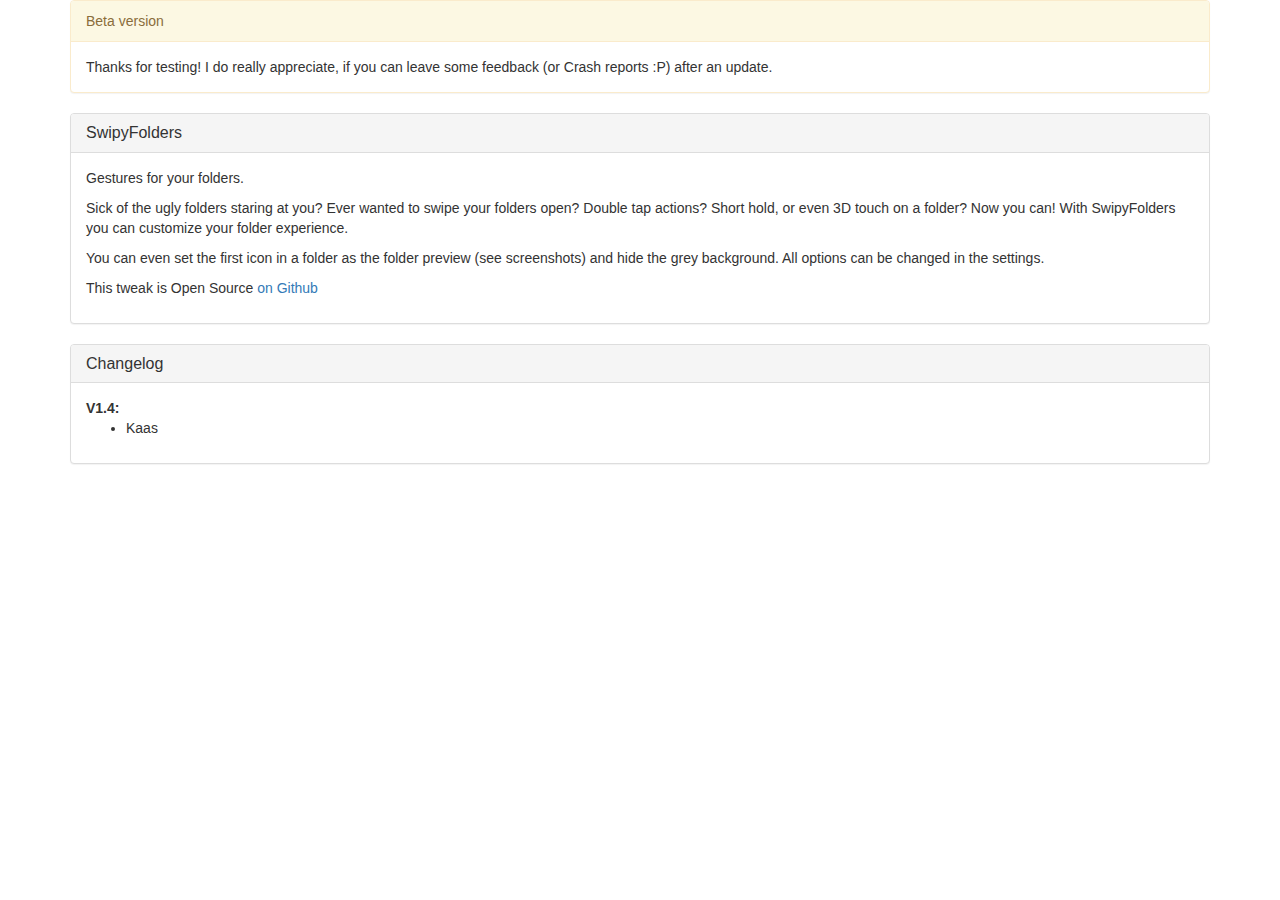
==== depictions/nl.jessevandervelden.swipyfolders/index.html @ cf1651e9 "Update template" ====
<!DOCTYPE html>
<html>
	<head>
		<link rel="stylesheet" href="https://maxcdn.bootstrapcdn.com/bootstrap/3.3.7/css/bootstrap.min.css" integrity="sha384-BVYiiSIFeK1dGmJRAkycuHAHRg32OmUcww7on3RYdg4Va+PmSTsz/K68vbdEjh4u" crossorigin="anonymous">
	</head>
	<body style="background: transparent;">

		<div class="container">

			<div class="panel panel-warning">
				<div class="panel-heading">
					Beta version
				</div>
				<div class="panel-body">
					Thanks for testing! I do really appreciate, if you can leave some feedback (or Crash reports :P) after an update.
				</div>
		   </div>

		   <div class="panel panel-default">
				<div class="panel-heading">
					<h3 class="panel-title">SwipyFolders</h3>
				</div>
				<div class="panel-body">
					<p>Gestures for your folders.</p>
					<p>Sick of the ugly folders staring at you? Ever wanted to swipe your folders open?
					Double tap actions? Short hold, or even 3D touch on a folder?
					Now you can! With SwipyFolders you can customize your folder experience.</p>
					<p>You can even set the first icon in a folder as the folder preview (see screenshots) and hide the grey background.
					All options can be changed in the settings.</p>
					<p>This tweak is Open Source <a href="https://github.com/MegaCookie/SwipyFolders" target="_new">on Github</a></p>
				</div>
			</div>

			 <div class="panel panel-default">
				<div class="panel-heading">
					<h3 class="panel-title">Changelog</h3>
				</div>
				<div class="panel-body">
					<b>V1.4:</b>
					<ul>
						<li>Kaas</li>
					</ul>
				</div>
			</div>

		</div>

	</body>
</html>
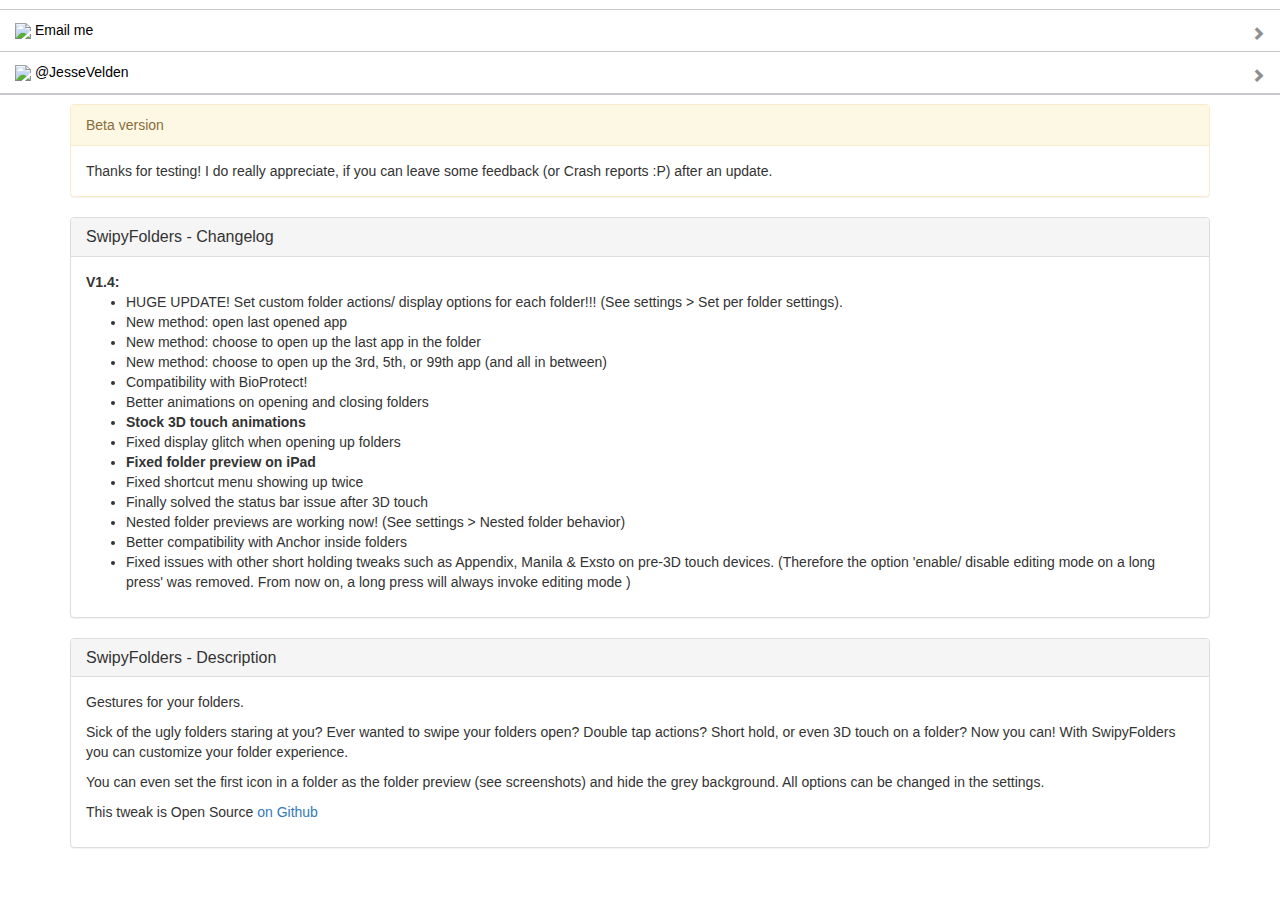
==== commit 2ad61a8b: "Update template again" ====
--- a/depictions/nl.jessevandervelden.swipyfolders/index.html
+++ b/depictions/nl.jessevandervelden.swipyfolders/index.html
@@ -1,9 +1,56 @@
 <!DOCTYPE html>
 <html>
 	<head>
+		<meta name="viewport" content="width=device-width, minimum-scale=1.0, maximum-scale=1.0, user-scalable=no">
 		<link rel="stylesheet" href="https://maxcdn.bootstrapcdn.com/bootstrap/3.3.7/css/bootstrap.min.css" integrity="sha384-BVYiiSIFeK1dGmJRAkycuHAHRg32OmUcww7on3RYdg4Va+PmSTsz/K68vbdEjh4u" crossorigin="anonymous">
+		<style>
+			body {
+				background-color: transparent; 
+				margin-top: 5px;
+			}
+			fieldset {
+				border-top: 1px solid #c8c7cc;
+				position: relative;
+			    display: block;
+			    background-color: #fff;
+			    margin-top: 9px;
+			    margin-bottom: 9px;
+			    border-bottom: 1px solid #c8c7cc;
+			}
+			fieldset > a {
+				color: black;
+				display: block;
+				min-height: 42px;
+			    padding: 10px 15px 10px 15px;
+			    border-bottom: 1px solid #c8c7cc;
+			}
+			fieldset > a:active,  fieldset > a:hover{
+				color: black;
+				text-decoration: none;
+			}
+			fieldset > a > .glyphicon {
+				line-height: 1.8;
+				color: #8f8f90;
+			}
+			fieldset > a > img {
+				width: 30px;
+			}
+		</style>
 	</head>
-	<body style="background: transparent;">
+	<body>
+
+			<fieldset>
+				<a href="mailto:mail@jessevandervelden.nl">
+					<img class="icon" src="https://repo.ioscreatix.com/icon/default/email.png">
+					Email me
+					<span class="glyphicon glyphicon-chevron-right pull-right" aria-hidden="true"></span>
+				</a>
+				<a href="https://twitter.com/JesseVelden" target="_new">
+					<img class="icon" src="https://repo.ioscreatix.com/icon/default/twitter.png">
+					@JesseVelden
+					<span class="glyphicon glyphicon-chevron-right pull-right" aria-hidden="true"></span>
+				</a>
+			</fieldset>
 
 		<div class="container">
 
@@ -14,11 +61,37 @@
 				<div class="panel-body">
 					Thanks for testing! I do really appreciate, if you can leave some feedback (or Crash reports :P) after an update.
 				</div>
-		   </div>
+			</div>
 
-		   <div class="panel panel-default">
+			<div class="panel panel-default">
 				<div class="panel-heading">
-					<h3 class="panel-title">SwipyFolders</h3>
+					<h3 class="panel-title">SwipyFolders - Changelog</h3>
+				</div>
+				<div class="panel-body">
+					<b>V1.4:</b>
+					<ul>
+						<li>HUGE UPDATE! Set custom folder actions/ display options for each folder!!! (See settings > Set per folder settings).</li>
+						<li>New method: open last opened app</li>
+						<li>New method: choose to open up the last app in the folder</li>
+						<li>New method: choose to open up the 3rd, 5th, or 99th app (and all in between)</li>
+						<li>Compatibility with BioProtect!</li>
+						<li>Better animations on opening and closing folders</li>
+						<li><strong>Stock 3D touch animations</strong></li>
+						<li>Fixed display glitch when opening up folders</li>
+						<li><strong>Fixed folder preview on iPad</strong></li>
+						<li>Fixed shortcut menu showing up twice</li>
+						<li>Finally solved the status bar issue after 3D touch</li>
+						<li>Nested folder previews are working now! (See settings > Nested folder behavior)</li>
+						<li>Better compatibility with Anchor inside folders</li>
+						<li>Fixed issues with other short holding tweaks such as Appendix, Manila &amp; Exsto on pre-3D touch devices. (Therefore the option 'enable/ disable editing mode on a long press' was removed. From now on, a long press will always invoke editing mode )
+						</li>
+					</ul>
+				</div>
+			</div>
+
+			<div class="panel panel-default">
+				<div class="panel-heading">
+					<h3 class="panel-title">SwipyFolders - Description</h3>
 				</div>
 				<div class="panel-body">
 					<p>Gestures for your folders.</p>
@@ -31,18 +104,6 @@
 				</div>
 			</div>
 
-			 <div class="panel panel-default">
-				<div class="panel-heading">
-					<h3 class="panel-title">Changelog</h3>
-				</div>
-				<div class="panel-body">
-					<b>V1.4:</b>
-					<ul>
-						<li>Kaas</li>
-					</ul>
-				</div>
-			</div>
-
 		</div>
 
 	</body>
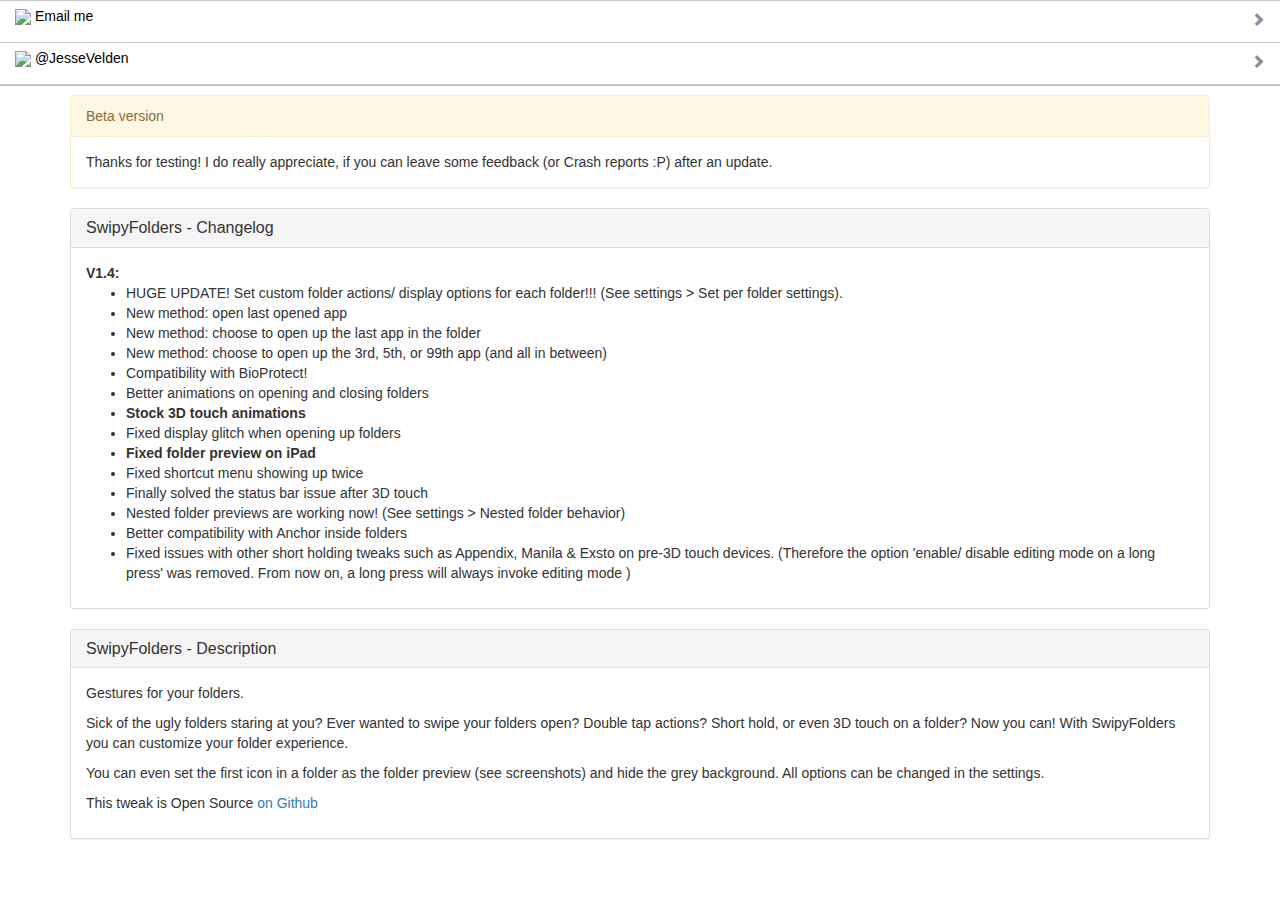
==== commit 4872ea70: "Template update" ====
--- a/depictions/nl.jessevandervelden.swipyfolders/index.html
+++ b/depictions/nl.jessevandervelden.swipyfolders/index.html
@@ -6,22 +6,21 @@
 		<style>
 			body {
 				background-color: transparent; 
-				margin-top: 5px;
 			}
 			fieldset {
 				border-top: 1px solid #c8c7cc;
 				position: relative;
 			    display: block;
 			    background-color: #fff;
-			    margin-top: 9px;
 			    margin-bottom: 9px;
 			    border-bottom: 1px solid #c8c7cc;
 			}
 			fieldset > a {
+				font-family: arial;
 				color: black;
 				display: block;
 				min-height: 42px;
-			    padding: 10px 15px 10px 15px;
+			    padding: 5px 15px 5px 15px;
 			    border-bottom: 1px solid #c8c7cc;
 			}
 			fieldset > a:active,  fieldset > a:hover{
@@ -40,7 +39,7 @@
 	<body>
 
 			<fieldset>
-				<a href="mailto:mail@jessevandervelden.nl">
+				<a href="mailto:mail@jessevandervelden.nl?subject=SwipyFolders">
 					<img class="icon" src="https://repo.ioscreatix.com/icon/default/email.png">
 					Email me
 					<span class="glyphicon glyphicon-chevron-right pull-right" aria-hidden="true"></span>
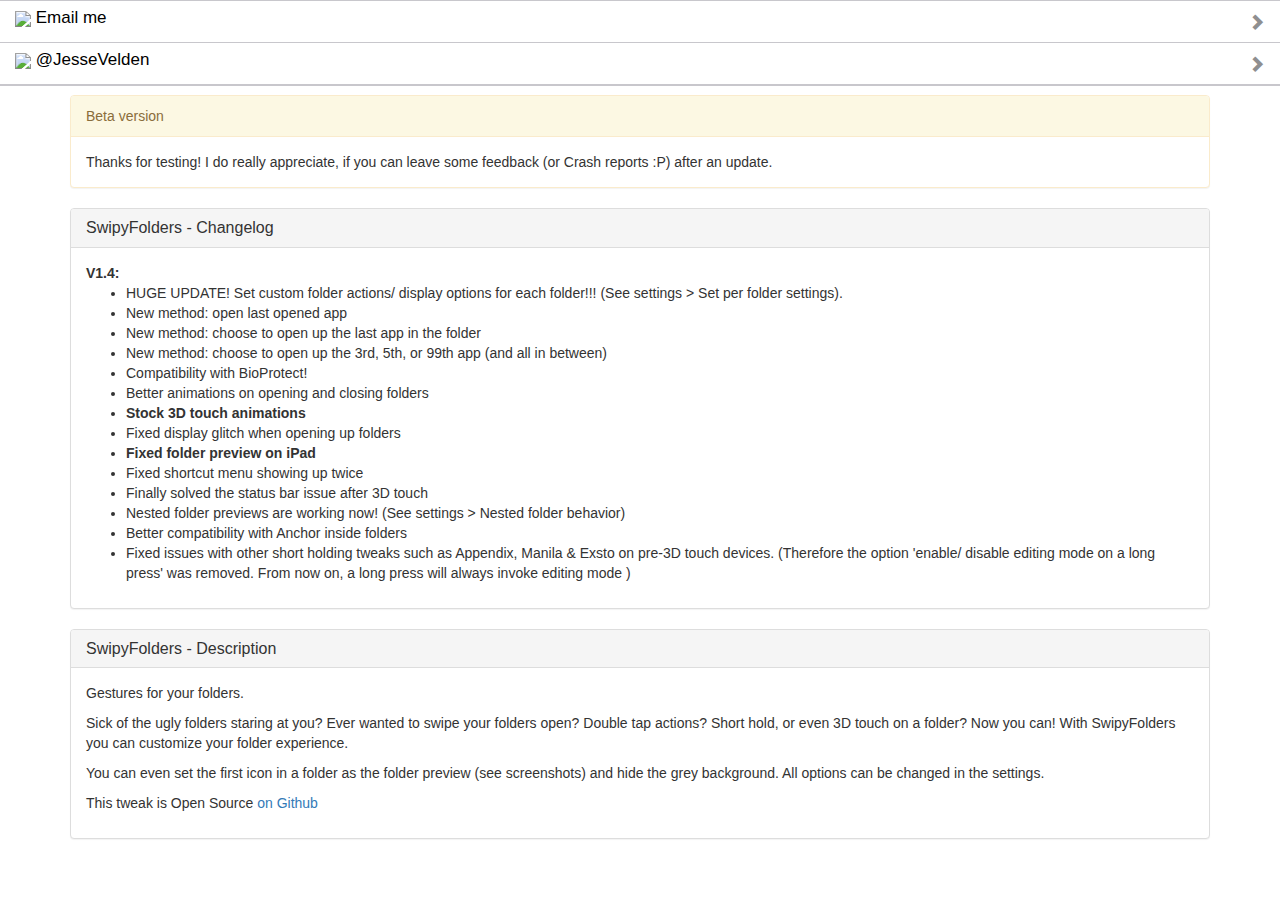
==== commit f0407e8e: "Use seperate style.css" ====
--- a/depictions/nl.jessevandervelden.swipyfolders/index.html
+++ b/depictions/nl.jessevandervelden.swipyfolders/index.html
@@ -3,53 +3,22 @@
 	<head>
 		<meta name="viewport" content="width=device-width, minimum-scale=1.0, maximum-scale=1.0, user-scalable=no">
 		<link rel="stylesheet" href="https://maxcdn.bootstrapcdn.com/bootstrap/3.3.7/css/bootstrap.min.css" integrity="sha384-BVYiiSIFeK1dGmJRAkycuHAHRg32OmUcww7on3RYdg4Va+PmSTsz/K68vbdEjh4u" crossorigin="anonymous">
-		<style>
-			body {
-				background-color: transparent; 
-			}
-			fieldset {
-				border-top: 1px solid #c8c7cc;
-				position: relative;
-			    display: block;
-			    background-color: #fff;
-			    margin-bottom: 9px;
-			    border-bottom: 1px solid #c8c7cc;
-			}
-			fieldset > a {
-				font-family: arial;
-				color: black;
-				display: block;
-				min-height: 42px;
-			    padding: 5px 15px 5px 15px;
-			    border-bottom: 1px solid #c8c7cc;
-			}
-			fieldset > a:active,  fieldset > a:hover{
-				color: black;
-				text-decoration: none;
-			}
-			fieldset > a > .glyphicon {
-				line-height: 1.8;
-				color: #8f8f90;
-			}
-			fieldset > a > img {
-				width: 30px;
-			}
-		</style>
+		<link rel="stylesheet" href="../style.css">
 	</head>
 	<body>
 
-			<fieldset>
-				<a href="mailto:mail@jessevandervelden.nl?subject=SwipyFolders">
-					<img class="icon" src="https://repo.ioscreatix.com/icon/default/email.png">
-					Email me
-					<span class="glyphicon glyphicon-chevron-right pull-right" aria-hidden="true"></span>
-				</a>
-				<a href="https://twitter.com/JesseVelden" target="_new">
-					<img class="icon" src="https://repo.ioscreatix.com/icon/default/twitter.png">
-					@JesseVelden
-					<span class="glyphicon glyphicon-chevron-right pull-right" aria-hidden="true"></span>
-				</a>
-			</fieldset>
+		<fieldset>
+			<a href="mailto:mail@jessevandervelden.nl?subject=SwipyFolders">
+				<img class="icon" src="https://repo.ioscreatix.com/icon/default/email.png">
+				Email me
+				<span class="glyphicon glyphicon-chevron-right pull-right" aria-hidden="true"></span>
+			</a>
+			<a href="https://twitter.com/JesseVelden" target="_new">
+				<img class="icon" src="https://repo.ioscreatix.com/icon/default/twitter.png">
+				@JesseVelden
+				<span class="glyphicon glyphicon-chevron-right pull-right" aria-hidden="true"></span>
+			</a>
+		</fieldset>
 
 		<div class="container">
 
--- a/depictions/style.css
+++ b/depictions/style.css
@@ -0,0 +1,31 @@
+body {
+	background-color: transparent; 
+}
+fieldset {
+	border-top: 1px solid #c8c7cc;
+	position: relative;
+    display: block;
+    background-color: #fff;
+    margin-bottom: 9px;
+    border-bottom: 1px solid #c8c7cc;
+}
+fieldset > a {
+	font-family: "Helvetica Neue", Helvetica,Arial;
+	font-size: 17px;
+	color: black;
+	display: block;
+	min-height: 42px;
+    padding: 5px 15px 5px 15px;
+    border-bottom: 1px solid #c8c7cc;
+}
+fieldset > a:active,  fieldset > a:hover{
+	color: black;
+	text-decoration: none;
+}
+fieldset > a > .glyphicon {
+	line-height: 1.8;
+	color: #8f8f90;
+}
+fieldset > a > img {
+	width: 30px;
+}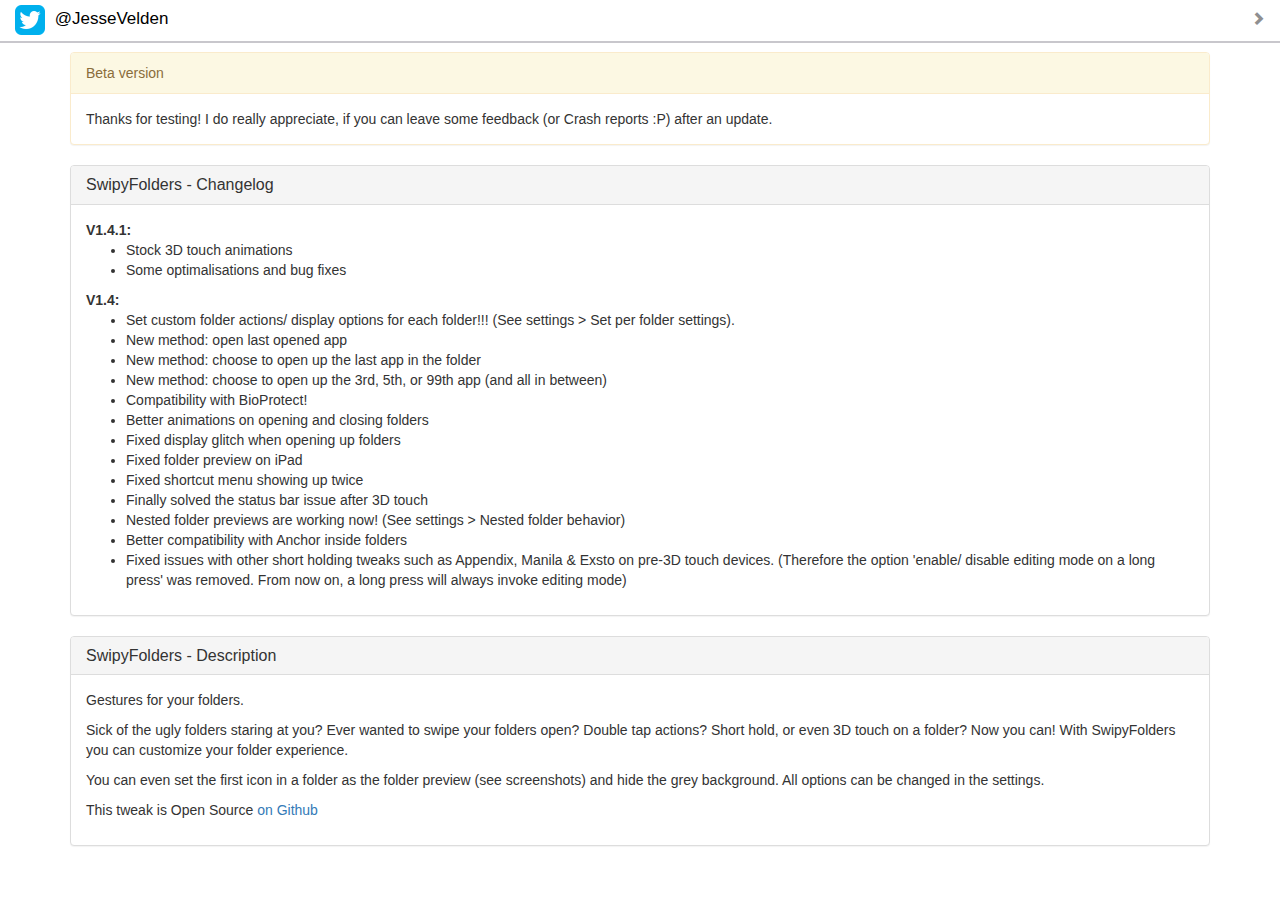
==== commit 3613caef: "Updates" ====
--- a/depictions/nl.jessevandervelden.swipyfolders/index.html
+++ b/depictions/nl.jessevandervelden.swipyfolders/index.html
@@ -8,13 +8,13 @@
 	<body>
 
 		<fieldset>
-			<a href="mailto:mail@jessevandervelden.nl?subject=SwipyFolders">
+			<!-- <a href="mailto:mail@jessevandervelden.nl?subject=SwipyFolders">
 				<img class="icon" src="https://repo.ioscreatix.com/icon/default/email.png">
 				Email me
 				<span class="glyphicon glyphicon-chevron-right pull-right" aria-hidden="true"></span>
-			</a>
-			<a href="https://twitter.com/JesseVelden" target="_new">
-				<img class="icon" src="https://repo.ioscreatix.com/icon/default/twitter.png">
+			</a> -->
+			<a href="twitter://user?screen_name=JesseVelden" target="_new">
+				<img class="icon" src="../twitter.png">
 				@JesseVelden
 				<span class="glyphicon glyphicon-chevron-right pull-right" aria-hidden="true"></span>
 			</a>
@@ -36,22 +36,26 @@
 					<h3 class="panel-title">SwipyFolders - Changelog</h3>
 				</div>
 				<div class="panel-body">
+					<b>V1.4.1:</b>
+					<ul>
+						<li>Stock 3D touch animations</li>
+						<li>Some optimalisations and bug fixes</li>
+					</ul>
 					<b>V1.4:</b>
 					<ul>
-						<li>HUGE UPDATE! Set custom folder actions/ display options for each folder!!! (See settings > Set per folder settings).</li>
+						<li>Set custom folder actions/ display options for each folder!!! (See settings > Set per folder settings).</li>
 						<li>New method: open last opened app</li>
 						<li>New method: choose to open up the last app in the folder</li>
 						<li>New method: choose to open up the 3rd, 5th, or 99th app (and all in between)</li>
 						<li>Compatibility with BioProtect!</li>
 						<li>Better animations on opening and closing folders</li>
-						<li><strong>Stock 3D touch animations</strong></li>
 						<li>Fixed display glitch when opening up folders</li>
-						<li><strong>Fixed folder preview on iPad</strong></li>
+						<li>Fixed folder preview on iPad</li>
 						<li>Fixed shortcut menu showing up twice</li>
 						<li>Finally solved the status bar issue after 3D touch</li>
 						<li>Nested folder previews are working now! (See settings > Nested folder behavior)</li>
 						<li>Better compatibility with Anchor inside folders</li>
-						<li>Fixed issues with other short holding tweaks such as Appendix, Manila &amp; Exsto on pre-3D touch devices. (Therefore the option 'enable/ disable editing mode on a long press' was removed. From now on, a long press will always invoke editing mode )
+						<li>Fixed issues with other short holding tweaks such as Appendix, Manila &amp; Exsto on pre-3D touch devices. (Therefore the option 'enable/ disable editing mode on a long press' was removed. From now on, a long press will always invoke editing mode)
 						</li>
 					</ul>
 				</div>
--- a/depictions/style.css
+++ b/depictions/style.css
@@ -2,7 +2,6 @@
 	background-color: transparent; 
 }
 fieldset {
-	border-top: 1px solid #c8c7cc;
 	position: relative;
     display: block;
     background-color: #fff;
@@ -10,13 +9,16 @@
     border-bottom: 1px solid #c8c7cc;
 }
 fieldset > a {
-	font-family: "Helvetica Neue", Helvetica,Arial;
+	font-family: -apple-system, "Helvetica Neue", Helvetica, Arial, sans-serif;
 	font-size: 17px;
 	color: black;
 	display: block;
 	min-height: 42px;
     padding: 5px 15px 5px 15px;
     border-bottom: 1px solid #c8c7cc;
+}
+fieldset > a > span {
+	font-size: 14px;
 }
 fieldset > a:active,  fieldset > a:hover{
 	color: black;
@@ -28,4 +30,5 @@
 }
 fieldset > a > img {
 	width: 30px;
+	margin-right: 5px;
 }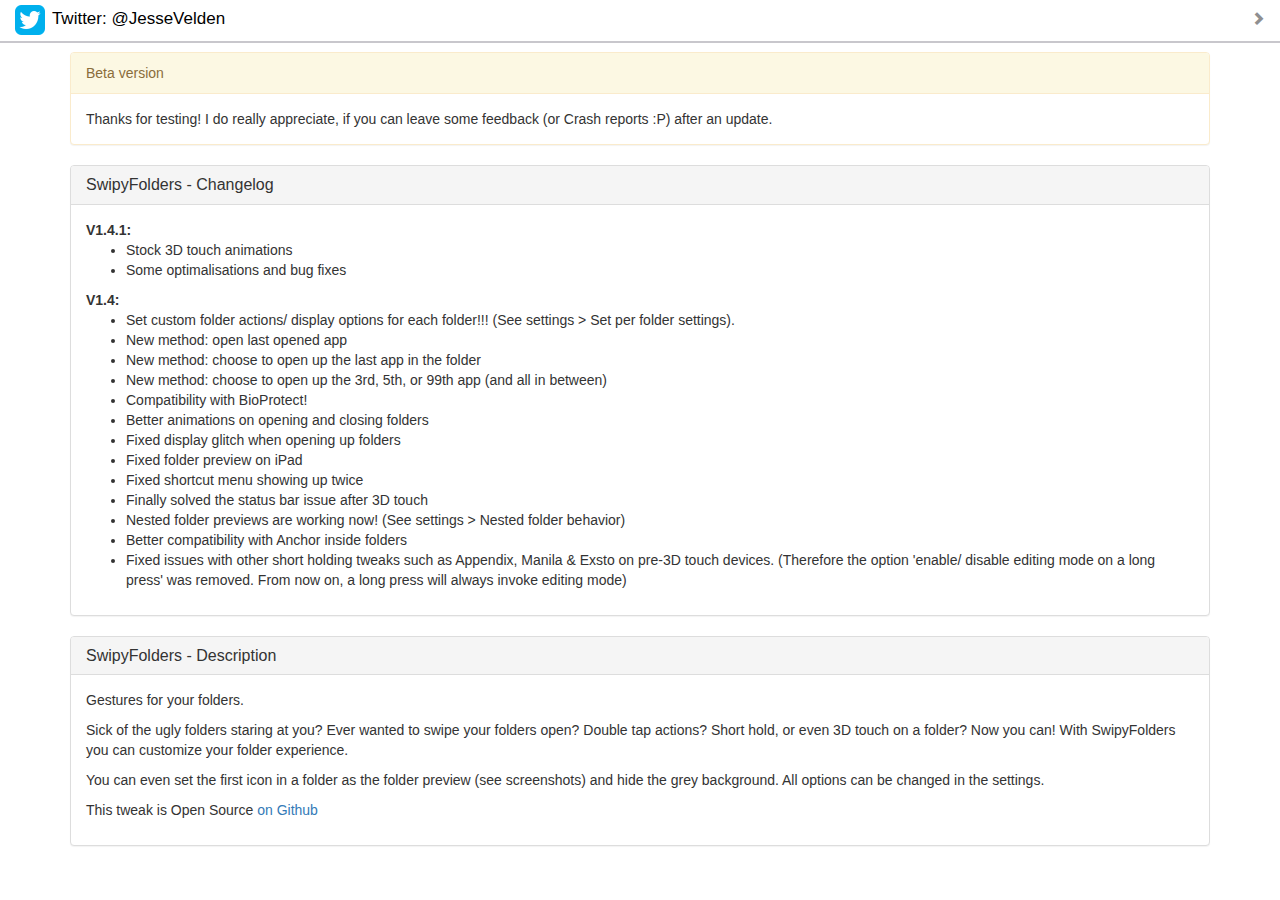
==== commit 983ce033: "Updatee =D" ====
--- a/depictions/nl.jessevandervelden.swipyfolders/index.html
+++ b/depictions/nl.jessevandervelden.swipyfolders/index.html
@@ -13,9 +13,9 @@
 				Email me
 				<span class="glyphicon glyphicon-chevron-right pull-right" aria-hidden="true"></span>
 			</a> -->
-			<a href="twitter://user?screen_name=JesseVelden" target="_new">
+			<a href="twitter://user?screen_name=JesseVelden">
 				<img class="icon" src="../twitter.png">
-				@JesseVelden
+				Twitter: @JesseVelden
 				<span class="glyphicon glyphicon-chevron-right pull-right" aria-hidden="true"></span>
 			</a>
 		</fieldset>
--- a/depictions/style.css
+++ b/depictions/style.css
@@ -30,5 +30,5 @@
 }
 fieldset > a > img {
 	width: 30px;
-	margin-right: 5px;
+	margin-right: 2.5px;
 }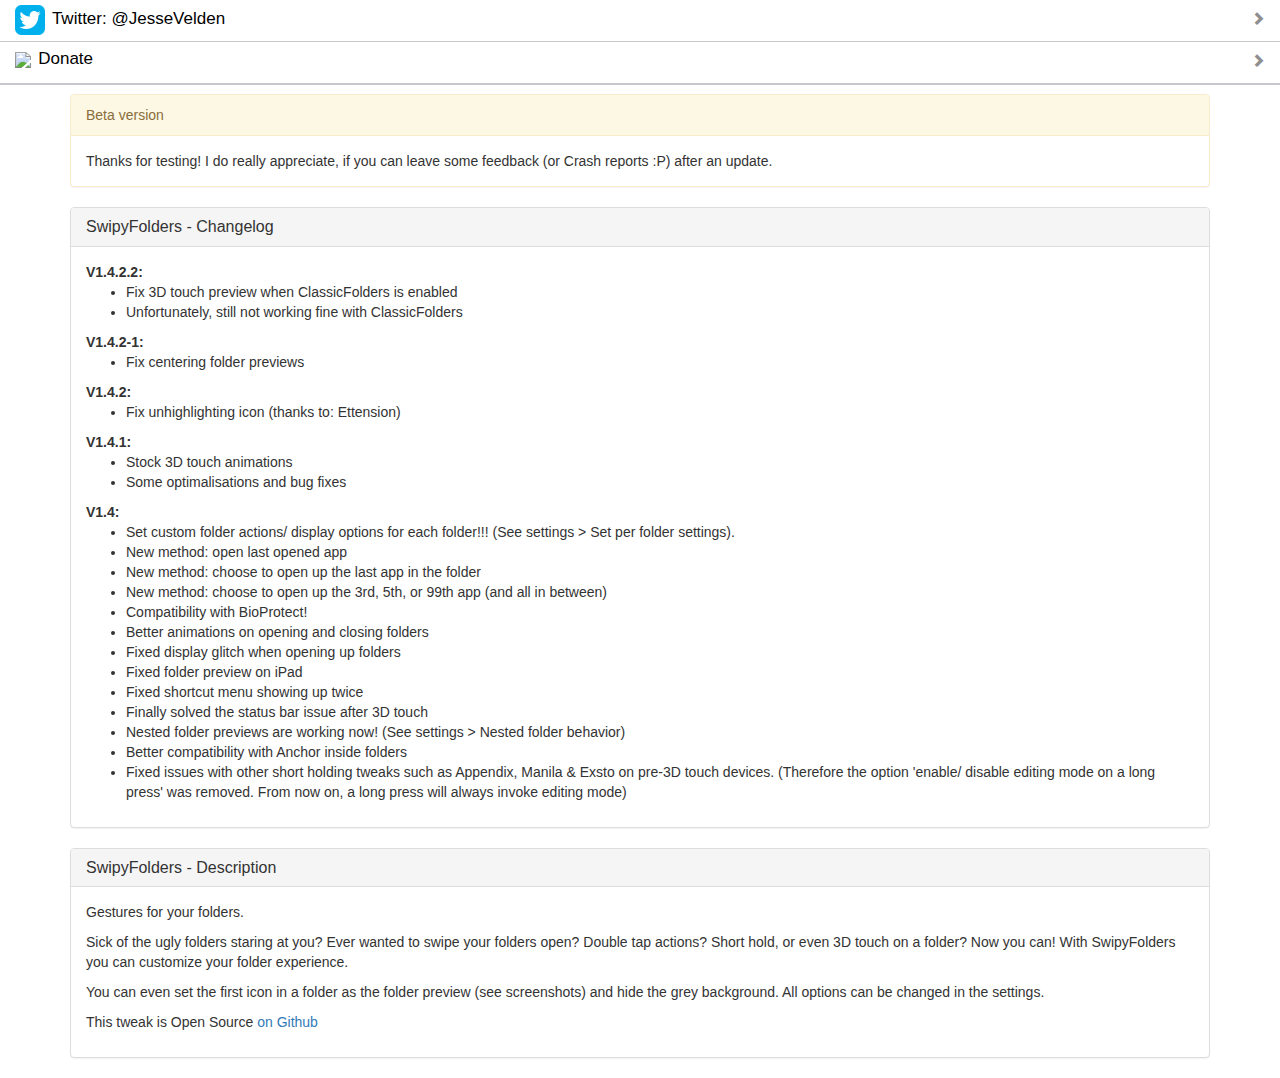
==== commit 2947707c: "Update SwipyFolders to 1.4.2.2" ====
--- a/depictions/nl.jessevandervelden.swipyfolders/index.html
+++ b/depictions/nl.jessevandervelden.swipyfolders/index.html
@@ -13,9 +13,14 @@
 				Email me
 				<span class="glyphicon glyphicon-chevron-right pull-right" aria-hidden="true"></span>
 			</a> -->
-			<a href="twitter://user?screen_name=JesseVelden">
+			<a href="https://twitter.com/JesseVelden" target="_new">
 				<img class="icon" src="../twitter.png">
 				Twitter: @JesseVelden
+				<span class="glyphicon glyphicon-chevron-right pull-right" aria-hidden="true"></span>
+			</a>
+			<a href="https://www.paypal.me/JessevanderVelden" target="_new">
+				<img class="icon" src="../paypal.png">
+				Donate
 				<span class="glyphicon glyphicon-chevron-right pull-right" aria-hidden="true"></span>
 			</a>
 		</fieldset>
@@ -36,6 +41,19 @@
 					<h3 class="panel-title">SwipyFolders - Changelog</h3>
 				</div>
 				<div class="panel-body">
+					<b>V1.4.2.2:</b>
+					<ul>
+						<li>Fix 3D touch preview when ClassicFolders is enabled</li>
+						<li>Unfortunately, still not working fine with ClassicFolders</li>
+					</ul>
+					<b>V1.4.2-1:</b>
+					<ul>
+						<li>Fix centering folder previews</li>
+					</ul>
+					<b>V1.4.2:</b>
+					<ul>
+						<li>Fix unhighlighting icon (thanks to: Ettension)</li>
+					</ul>
 					<b>V1.4.1:</b>
 					<ul>
 						<li>Stock 3D touch animations</li>
@@ -77,6 +95,6 @@
 			</div>
 
 		</div>
-
+		<script type="text/javascript" src="../cytyle.js"></script>
 	</body>
 </html>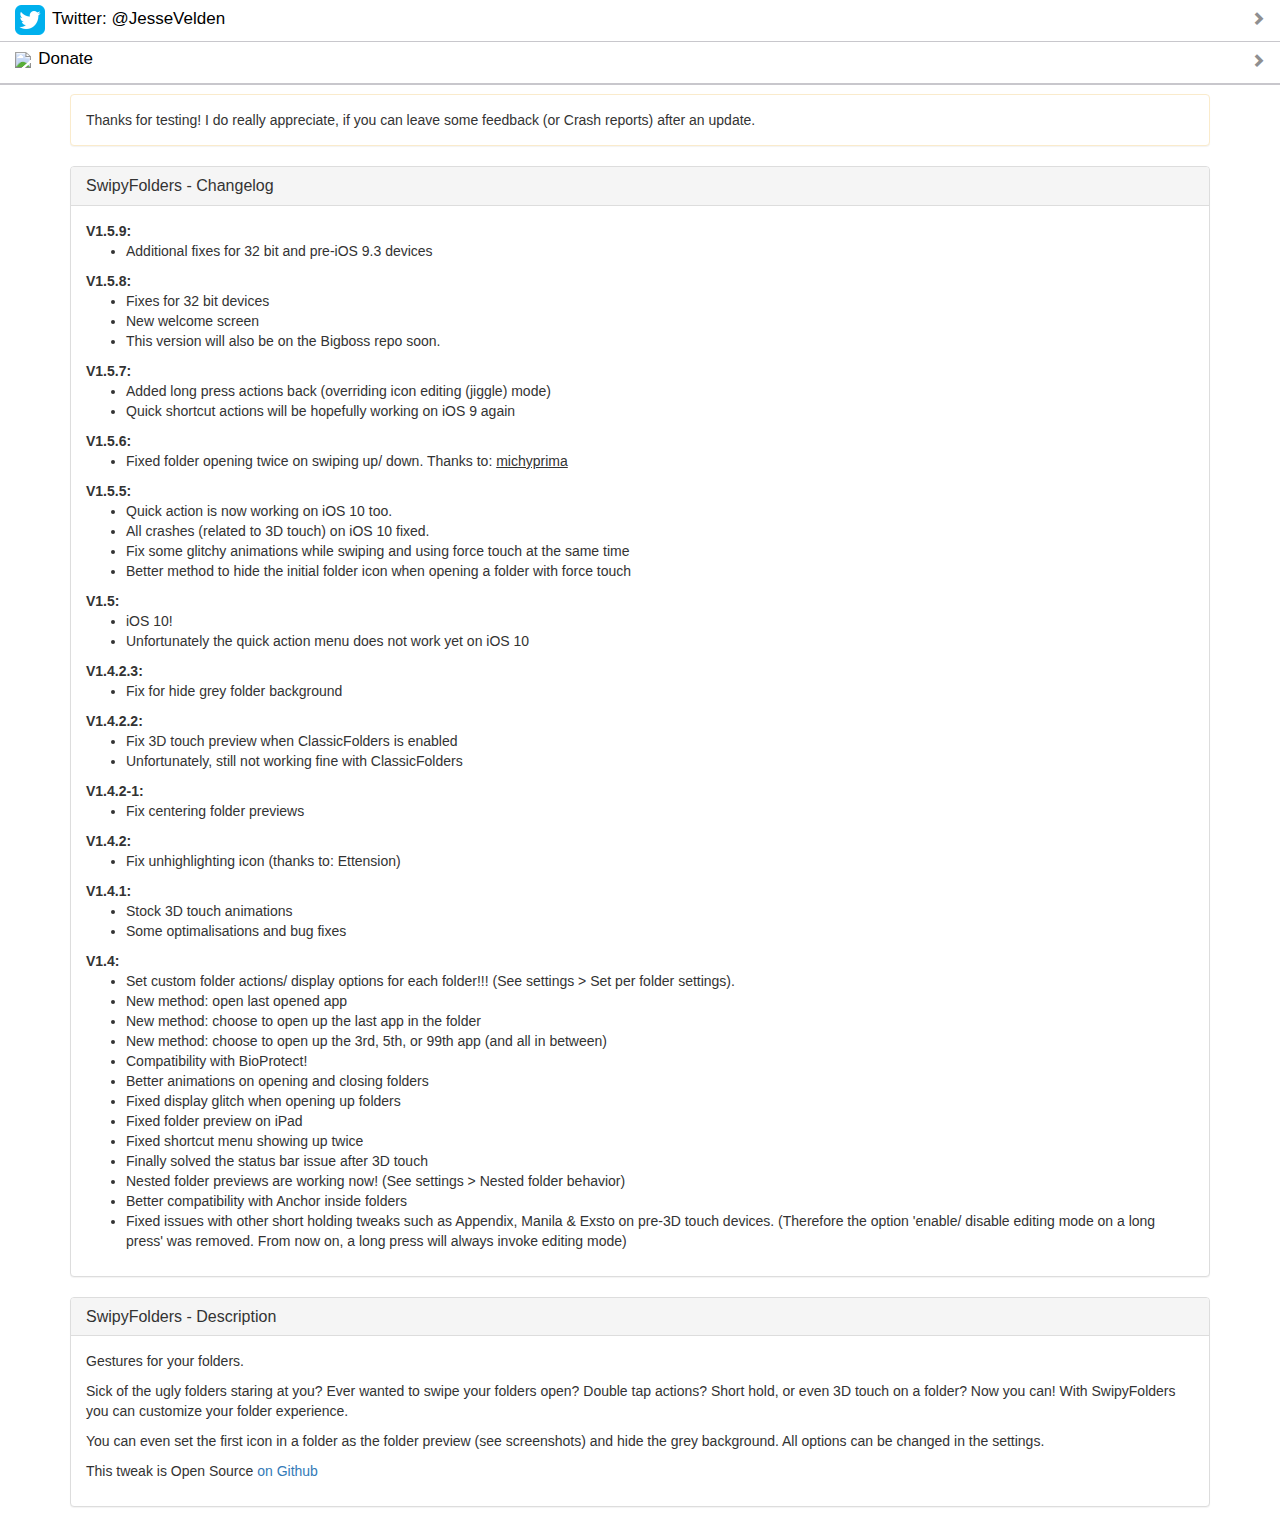
==== commit 2754fc8e: "Bump to 1.5.9" ====
--- a/depictions/nl.jessevandervelden.swipyfolders/index.html
+++ b/depictions/nl.jessevandervelden.swipyfolders/index.html
@@ -28,11 +28,11 @@
 		<div class="container">
 
 			<div class="panel panel-warning">
-				<div class="panel-heading">
-					Beta version
-				</div>
+				<!-- <div class="panel-heading">
+					iOS 10 - iOS 9 - (iOS 8?)
+				</div> -->
 				<div class="panel-body">
-					Thanks for testing! I do really appreciate, if you can leave some feedback (or Crash reports :P) after an update.
+					Thanks for testing! I do really appreciate, if you can leave some feedback (or Crash reports) after an update.
 				</div>
 			</div>
 
@@ -41,6 +41,41 @@
 					<h3 class="panel-title">SwipyFolders - Changelog</h3>
 				</div>
 				<div class="panel-body">
+					<b>V1.5.9:</b>
+					<ul>
+						<li>Additional fixes for 32 bit and pre-iOS 9.3 devices</li>
+					</ul>
+					<b>V1.5.8:</b>
+					<ul>
+						<li>Fixes for 32 bit devices</li>
+						<li>New welcome screen</li>
+						<li>This version will also be on the Bigboss repo soon.</li>
+					</ul>
+					<b>V1.5.7:</b>
+					<ul>
+						<li>Added long press actions back (overriding icon editing (jiggle) mode)</li>
+						<li>Quick shortcut actions will be hopefully working on iOS 9 again</li>
+					</ul>
+					<b>V1.5.6:</b>
+					<ul>
+						<li>Fixed folder opening twice on swiping up/ down. Thanks to: <u>michyprima</u></li>
+					</ul>
+					<b>V1.5.5:</b>
+					<ul>
+						<li>Quick action is now working on iOS 10 too.</li>
+						<li>All crashes (related to 3D touch) on iOS 10 fixed.</li>
+						<li>Fix some glitchy animations while swiping and using force touch at the same time</li>
+						<li>Better method to hide the initial folder icon when opening a folder with force touch</li>
+					</ul>
+					<b>V1.5:</b>
+					<ul>
+						<li>iOS 10!</li>
+						<li>Unfortunately the quick action menu does not work yet on iOS 10</li>
+					</ul>
+					<b>V1.4.2.3:</b>
+					<ul>
+						<li>Fix for hide grey folder background</li>
+					</ul>
 					<b>V1.4.2.2:</b>
 					<ul>
 						<li>Fix 3D touch preview when ClassicFolders is enabled</li>
@@ -97,4 +132,4 @@
 		</div>
 		<script type="text/javascript" src="../cytyle.js"></script>
 	</body>
-</html>+</html>
